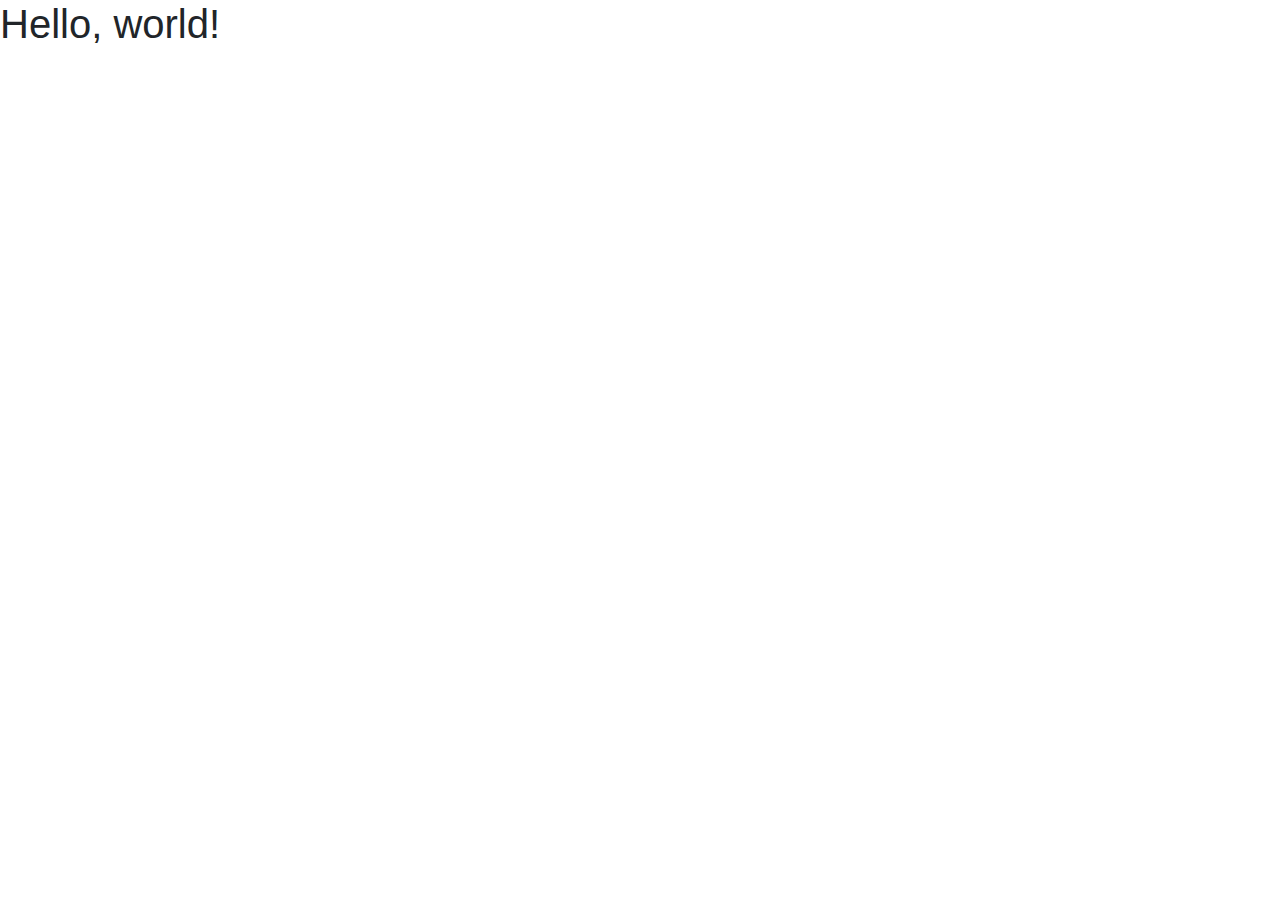
==== chucknorris/index.html @ 1ade48ec "initial template added." ====
<!doctype html>
<html lang="en">
  <head>
    <!-- Required meta tags -->
    <meta charset="utf-8">
    <meta name="viewport" content="width=device-width, initial-scale=1, shrink-to-fit=no">

    <!-- Bootstrap CSS -->
    <!-- <link rel="stylesheet" href="https://stackpath.bootstrapcdn.com/bootstrap/4.1.0/css/bootstrap.min.css" integrity="sha384-9gVQ4dYFwwWSjIDZnLEWnxCjeSWFphJiwGPXr1jddIhOegiu1FwO5qRGvFXOdJZ4" crossorigin="anonymous"> -->
    <link rel="stylesheet" href="assets/css/bootstrap.min.css">

    <title>Hello, world!</title>
  </head>
  <body>
    <h1>Hello, world!</h1>

    <!-- Optional JavaScript -->
    <!-- jQuery first, then Popper.js, then Bootstrap JS -->

    <!-- <script src="https://code.jquery.com/jquery-3.3.1.slim.min.js" integrity="sha384-q8i/X+965DzO0rT7abK41JStQIAqVgRVzpbzo5smXKp4YfRvH+8abtTE1Pi6jizo" crossorigin="anonymous"></script>
    <script src="https://cdnjs.cloudflare.com/ajax/libs/popper.js/1.14.0/umd/popper.min.js" integrity="sha384-cs/chFZiN24E4KMATLdqdvsezGxaGsi4hLGOzlXwp5UZB1LY//20VyM2taTB4QvJ" crossorigin="anonymous"></script>
    <script src="https://stackpath.bootstrapcdn.com/bootstrap/4.1.0/js/bootstrap.min.js" integrity="sha384-uefMccjFJAIv6A+rW+L4AHf99KvxDjWSu1z9VI8SKNVmz4sk7buKt/6v9KI65qnm" crossorigin="anonymous"></script> -->

    <script src="assets/js/bootstrap.min.js"></script>
    <script src="assets/js/jquery-3.3.1.slim.min.js"></script>
    <script src="assets/js/popper.min.js"></script>
  </body>
</html>
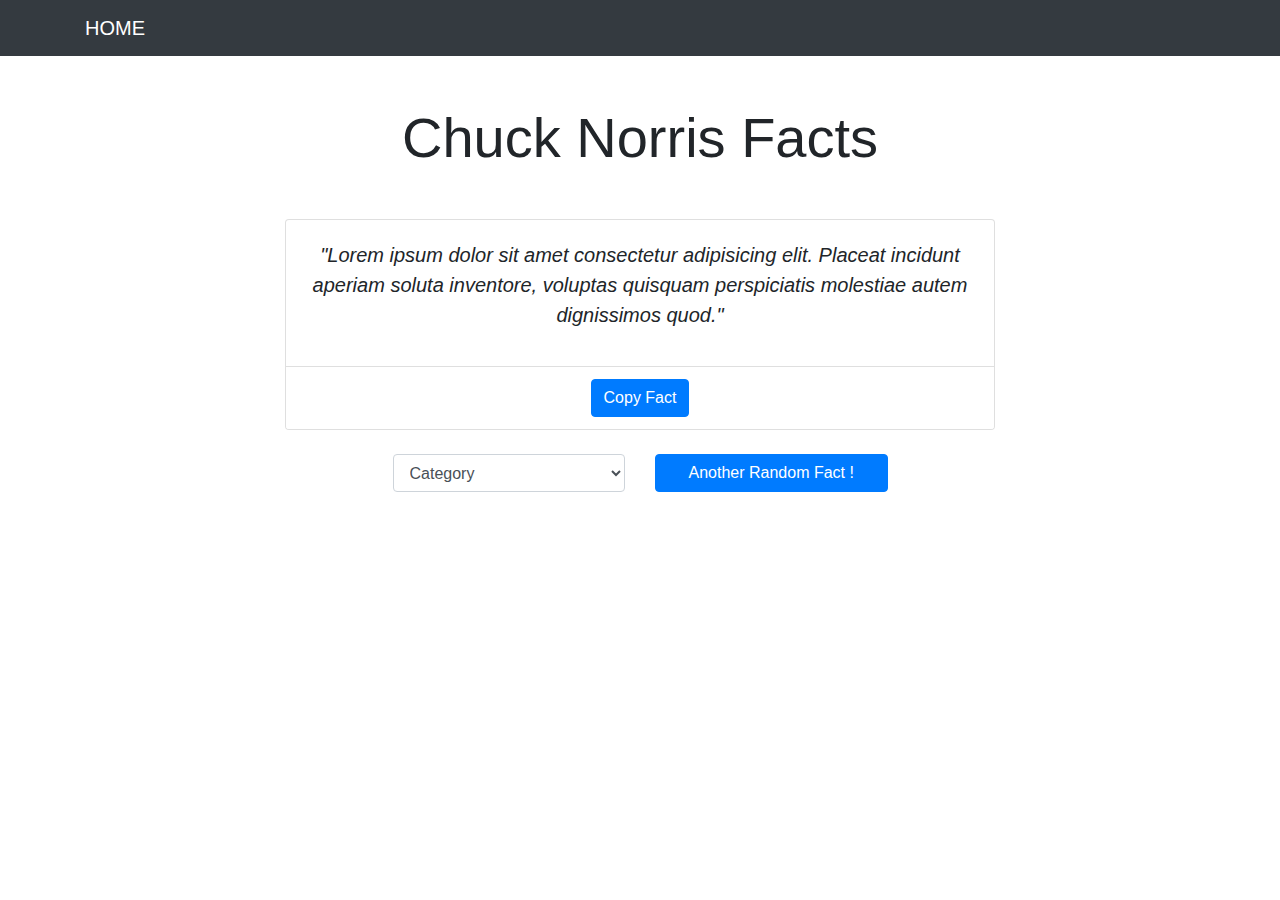
==== commit 988fd07c: "added loader and text copy function" ====
--- a/chucknorris/index.html
+++ b/chucknorris/index.html
@@ -1,6 +1,7 @@
 <!doctype html>
 <html lang="en">
-  <head>
+
+<head>
     <!-- Required meta tags -->
     <meta charset="utf-8">
     <meta name="viewport" content="width=device-width, initial-scale=1, shrink-to-fit=no">
@@ -8,21 +9,139 @@
     <!-- Bootstrap CSS -->
     <!-- <link rel="stylesheet" href="https://stackpath.bootstrapcdn.com/bootstrap/4.1.0/css/bootstrap.min.css" integrity="sha384-9gVQ4dYFwwWSjIDZnLEWnxCjeSWFphJiwGPXr1jddIhOegiu1FwO5qRGvFXOdJZ4" crossorigin="anonymous"> -->
     <link rel="stylesheet" href="assets/css/bootstrap.min.css">
+    <link rel="stylesheet" href="assets/css/main.css">
 
-    <title>Hello, world!</title>
-  </head>
-  <body>
-    <h1>Hello, world!</h1>
+    <title>API-FUN | ChuckNorris</title>
+</head>
+<body>
+    <nav class="navbar navbar-expand-lg navbar-dark bg-dark">
+        <div class="container">
+            <a class="navbar-brand" href="#">HOME</a>
+            <button class="navbar-toggler" type="button" data-toggle="collapse" data-target="#navbarTogglerDemo02" aria-controls="navbarTogglerDemo02"
+                aria-expanded="false" aria-label="Toggle navigation">
+                <span class="navbar-toggler-icon"></span>
+            </button>
+            <div class="collapse navbar-collapse" id="navbarTogglerDemo02">
+                <ul class="navbar-nav ml-auto mt-2 mt-lg-0">
+                    <li class="nav-item">
+                        <!-- <a class="nav-link" href="#">Link</a> -->
+                    </li>
+                </ul>
+            </div>
+        </div>
+    </nav>
+    <div class="container">
+        <div class="jumbotron-fluid text-center pt-4">
+            <h1 class="display-4 mt-4 mb-5">Chuck Norris Facts</h1>
+            <div class="col-lg-8 m-auto">
+                <div class="card">
+                    <div class="card-body">
+                        <p class="lead font-italic" id="chuckNorrisFact">"Lorem ipsum dolor sit amet consectetur adipisicing elit. Placeat incidunt aperiam soluta inventore, voluptas quisquam perspiciatis molestiae autem dignissimos quod."</p>
+                        <div class="">
+                            <!-- <button class="btn btn-light clipboard" onclick="copyToClipboard('#chuckNorrisFact')">Copy</button> -->
+                            <!-- <button class="btn btn-primary " onclick="copyToClipboard('#chuckNorrisFact')">Copy Fact</button> -->
+                        </div>
+                    </div>
+                    <div class="card-footer bg-white ">
+                        <button class="btn btn-primary" title="Copy To Clipboard" data-toggle="tooltip" onclick="copyToClipboard('#chuckNorrisFact');changeTitle(this,'Copied','Copy To Clipboard')">Copy Fact</button>
+                    </div>
+                </div>
+            </div>
+            <!-- <p class="lead font-italic" id="chuckNorrisFact">"Lorem ipsum dolor sit amet consectetur adipisicing elit. Placeat incidunt aperiam soluta inventore, voluptas quisquam perspiciatis molestiae autem dignissimos quod."</p> -->
+        </div>
+        <div class="row col-lg-6 m-auto">
+            <div class="col-sm-6 mt-4">
+                <select class="form-control " id="chuckNorrisCategories">
+                    <option value="null">Category</option>
+                </select>
+            </div>
+            <div class="col-sm-6 mt-4 mb-4">
+                <button class="btn btn-primary col" id="submit_button" onclick="fetchFact()">
+                    <div class="spinner">
+                        <div class="bounce1"></div>
+                        <div class="bounce2"></div>
+                        <div class="bounce3"></div>
+                    </div>
+                    <div class="btntext">
+                        Another Random Fact !
+                    </div>
+                </button>
+            </div>
+        </div>
 
-    <!-- Optional JavaScript -->
-    <!-- jQuery first, then Popper.js, then Bootstrap JS -->
+    </div><!-- end of container -->
 
-    <!-- <script src="https://code.jquery.com/jquery-3.3.1.slim.min.js" integrity="sha384-q8i/X+965DzO0rT7abK41JStQIAqVgRVzpbzo5smXKp4YfRvH+8abtTE1Pi6jizo" crossorigin="anonymous"></script>
+
+</body>
+<!-- Optional JavaScript -->
+<!-- jQuery first, then Popper.js, then Bootstrap JS -->
+
+<!-- <script src="https://code.jquery.com/jquery-3.3.1.slim.min.js" integrity="sha384-q8i/X+965DzO0rT7abK41JStQIAqVgRVzpbzo5smXKp4YfRvH+8abtTE1Pi6jizo" crossorigin="anonymous"></script>
     <script src="https://cdnjs.cloudflare.com/ajax/libs/popper.js/1.14.0/umd/popper.min.js" integrity="sha384-cs/chFZiN24E4KMATLdqdvsezGxaGsi4hLGOzlXwp5UZB1LY//20VyM2taTB4QvJ" crossorigin="anonymous"></script>
     <script src="https://stackpath.bootstrapcdn.com/bootstrap/4.1.0/js/bootstrap.min.js" integrity="sha384-uefMccjFJAIv6A+rW+L4AHf99KvxDjWSu1z9VI8SKNVmz4sk7buKt/6v9KI65qnm" crossorigin="anonymous"></script> -->
+<script src="assets/js/jquery.min.js"></script>
+<script src="assets/js/popper.min.js"></script>
+<script src="assets/js/bootstrap.min.js"></script>
+<script>
+    // console.log("test 101");
+    $(document).ready(function(){
+        //run following functions after document load
+        // fetchCategories();
+        // fetchFact();
+        // $("#submit_button").click(fetchFact());
 
-    <script src="assets/js/bootstrap.min.js"></script>
-    <script src="assets/js/jquery-3.3.1.slim.min.js"></script>
-    <script src="assets/js/popper.min.js"></script>
-  </body>
+        $('[data-toggle="tooltip"]').tooltip()
+    });
+    function fetchCategories(){
+        $.get({
+            url: "https://api.chucknorris.io/jokes/categories"
+        }).done(function(data){
+            console.log(data);
+            for(i=0;i<data.length;i++){
+                var optionNode = document.createElement('option');
+                optionNode.text = data[i];
+                optionNode.value = data[i];
+                $("#chuckNorrisCategories").append(optionNode);
+            }
+        }).fail(function(){
+            alert("Error occurred")
+        });
+    }
+    function fetchFact(){
+        $("#submit_button").attr("disabled",true);
+        $("#submit_button .spinner").show();
+        $("#submit_button .btntext").hide();
+        var category = $('#chuckNorrisCategories').val();
+        if(category == "null"){
+            requestURL = "https://api.chucknorris.io/jokes/random";
+        }else{
+            requestURL = "https://api.chucknorris.io/jokes/random?category="+category;
+        }
+
+        $.get({
+            url: requestURL
+        }).done(function(data){
+            $("#submit_button").attr("disabled",false);
+            $("#submit_button .spinner").hide();
+            $("#submit_button .btntext").show();
+            console.log(data);
+            $("#chuckNorrisFact").text(data.value);
+        }).fail(function(){
+            alert("Error occurred")
+        });
+    }
+    function copyToClipboard(element){
+        var $temp = $("<input>");
+        $("body").append($temp);
+        $temp.val($(element).text()).select();
+        document.execCommand("copy");
+        $temp.remove();
+    }
+    function changeTitle(element,newTitle,oldTitle){
+        $(element).attr('data-original-title',newTitle)
+                  .tooltip('show')
+                  .attr('data-original-title',oldTitle);
+    }
+</script>
+
 </html>--- a/chucknorris/assets/css/main.css
+++ b/chucknorris/assets/css/main.css
@@ -0,0 +1,59 @@
+
+.clipboard{
+  position: absolute;
+  top:0px;
+  right: 0px;
+}
+.clipboard:hover{
+  color:#fff;
+  background: #007bff;
+}
+
+/* styling for spinner */
+
+.btntext{
+    display: block;
+}
+.spinner {
+  display: none;
+  margin: auto;
+  width: 70px;
+  text-align: center;
+}
+
+.spinner > div {
+  position: relative; 
+  top:4px;
+  width: 18px;
+  height: 18px;
+  background-color: #fff;
+  border-radius: 100%;
+  display: inline-block;
+  -webkit-animation: sk-bouncedelay 1.4s infinite ease-in-out both;
+  animation: sk-bouncedelay 1.4s infinite ease-in-out both;
+}
+
+.spinner .bounce1 {
+  -webkit-animation-delay: -0.32s;
+  animation-delay: -0.32s;
+}
+
+.spinner .bounce2 {
+  -webkit-animation-delay: -0.16s;
+  animation-delay: -0.16s;
+}
+
+@-webkit-keyframes sk-bouncedelay {
+  0%, 80%, 100% { -webkit-transform: scale(0) }
+  40% { -webkit-transform: scale(1.0) }
+}
+
+@keyframes sk-bouncedelay {
+  0%, 80%, 100% { 
+    -webkit-transform: scale(0);
+    transform: scale(0);
+  } 40% { 
+    -webkit-transform: scale(1.0);
+    transform: scale(1.0);
+  }
+}
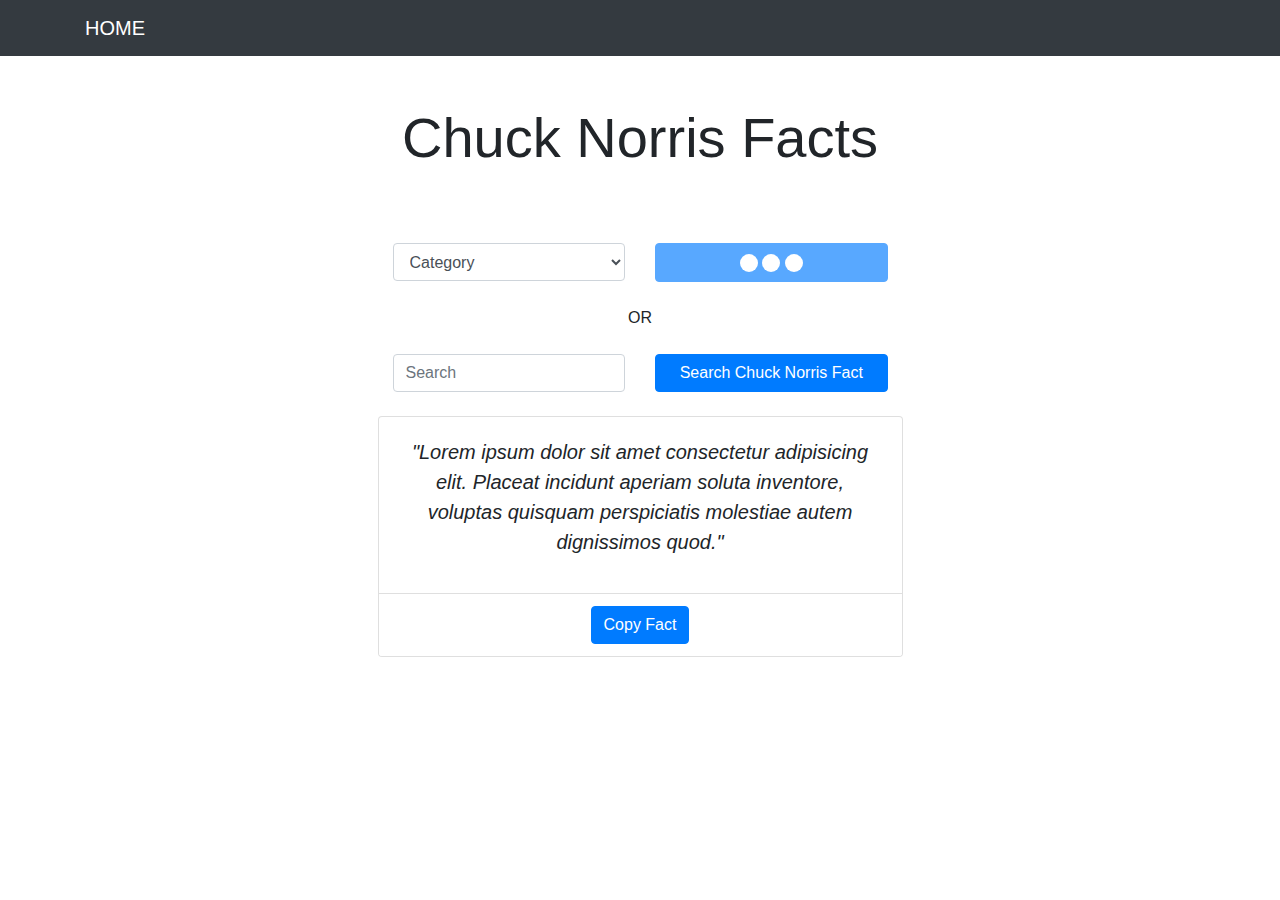
==== commit fbac26b0: "chuck norris facts search functionality added with pagination." ====
--- a/chucknorris/index.html
+++ b/chucknorris/index.html
@@ -33,20 +33,6 @@
     <div class="container">
         <div class="jumbotron-fluid text-center pt-4">
             <h1 class="display-4 mt-4 mb-5">Chuck Norris Facts</h1>
-            <div class="col-lg-8 m-auto">
-                <div class="card">
-                    <div class="card-body">
-                        <p class="lead font-italic" id="chuckNorrisFact">"Lorem ipsum dolor sit amet consectetur adipisicing elit. Placeat incidunt aperiam soluta inventore, voluptas quisquam perspiciatis molestiae autem dignissimos quod."</p>
-                        <div class="">
-                            <!-- <button class="btn btn-light clipboard" onclick="copyToClipboard('#chuckNorrisFact')">Copy</button> -->
-                            <!-- <button class="btn btn-primary " onclick="copyToClipboard('#chuckNorrisFact')">Copy Fact</button> -->
-                        </div>
-                    </div>
-                    <div class="card-footer bg-white ">
-                        <button class="btn btn-primary" title="Copy To Clipboard" data-toggle="tooltip" onclick="copyToClipboard('#chuckNorrisFact');changeTitle(this,'Copied','Copy To Clipboard')">Copy Fact</button>
-                    </div>
-                </div>
-            </div>
             <!-- <p class="lead font-italic" id="chuckNorrisFact">"Lorem ipsum dolor sit amet consectetur adipisicing elit. Placeat incidunt aperiam soluta inventore, voluptas quisquam perspiciatis molestiae autem dignissimos quod."</p> -->
         </div>
         <div class="row col-lg-6 m-auto">
@@ -55,7 +41,7 @@
                     <option value="null">Category</option>
                 </select>
             </div>
-            <div class="col-sm-6 mt-4 mb-4">
+            <div class="col-sm-6 mt-4">
                 <button class="btn btn-primary col" id="submit_button" onclick="fetchFact()">
                     <div class="spinner">
                         <div class="bounce1"></div>
@@ -63,12 +49,66 @@
                         <div class="bounce3"></div>
                     </div>
                     <div class="btntext">
-                        Another Random Fact !
+                        Random Fact !
                     </div>
                 </button>
             </div>
         </div>
-
+        <div class="text-center mt-4">
+            OR
+        </div>
+        <div class="row col-lg-6 m-auto">
+            <div class="col-sm-6 mt-4">
+                <input class="form-control " id="searchFactInput" type="search" placeholder="Search" aria-label="Search">
+                <div id="search_error" class="text-danger">
+                </div>
+            </div>
+            <div class="col-sm-6 mb-4 mt-4">
+                <!-- <button class="btn col btn-primary" id="searchFactButton">Search Fact</button> -->
+                <button class="btn btn-primary col" id="searchFactButton" onclick="searchFact()">
+                    <div class="spinner">
+                        <div class="bounce1"></div>
+                        <div class="bounce2"></div>
+                        <div class="bounce3"></div>
+                    </div>
+                    <div class="btntext">
+                        Search Chuck Norris Fact
+                    </div>
+                </button>
+            </div>
+        </div>
+        <div id="randomFact" class="random-fact text-center">
+            <div class="col-lg-6 m-auto">
+                <div class="card">
+                    <div class="card-body">
+                        <p class="lead font-italic" id="chuckNorrisFact">"Lorem ipsum dolor sit amet consectetur adipisicing elit. Placeat incidunt aperiam soluta inventore, voluptas quisquam perspiciatis molestiae autem dignissimos quod."</p>
+                    </div>
+                    <div class="card-footer bg-white ">
+                        <button class="btn btn-primary" title="Copy To Clipboard" data-toggle="tooltip" onclick="copyToClipboard('#chuckNorrisFact');changeTitle(this,'Copied','Copy To Clipboard')">Copy Fact</button>
+                    </div>
+                </div>
+            </div>
+        </div>
+        <div id="searchCards" class="search-cards py-4">
+            <div id="searchStatus" class="h3 text-center">
+                Search Results
+            </div>
+        </div>
+        <div id="searchPagination" class="text-center px-3 py-4">
+            <ul class="pagination pagination-lg col-lg-6 m-auto px-2">
+                <li class="page-item"><button id="pagFirst" class="page-link" >First</button></li>
+                <li class="page-item"><button id="pagPrev" class="page-link" >Prev</button></li>
+
+                <!-- <li class="page-item"><button id="pagMinusTwo" class="page-link" >1</button></li>
+                <li class="page-item"><button id="pagMinusOne" class="page-link" >2</button></li>
+                <li class="page-item"><button id="pagCurrent" class="page-link" >3</button></li>
+                <li class="page-item"><button id="pagPlusOne" class="page-link" >4</button></li>
+                <li class="page-item"><button id="pagPlusTwo" class="page-link" >5</button></li> -->
+                
+                <li class="page-item"><button id="pagNext" class="page-link" >Next</button></li>
+                <li class="page-item"><button id="pagLast" class="page-link" >Last</button></li>
+            </ul>
+        </div>
     </div><!-- end of container -->
 
 
@@ -83,20 +123,31 @@
 <script src="assets/js/popper.min.js"></script>
 <script src="assets/js/bootstrap.min.js"></script>
 <script>
+
+    //global variables for pagination
+    var resultPerPage = 10;
+    var totalRecords = 0;
+    var page = 1;
+    var totalPages = 0;
+    var records ;
+
     // console.log("test 101");
     $(document).ready(function(){
         //run following functions after document load
-        // fetchCategories();
-        // fetchFact();
+        fetchCategories();
+        fetchFact();
         // $("#submit_button").click(fetchFact());
-
-        $('[data-toggle="tooltip"]').tooltip()
+        // resultPerPage=$()
+        $("#searchPagination").hide();
+        $('[data-toggle="tooltip"]').tooltip();
+        bindPaginationControl();
+
     });
     function fetchCategories(){
         $.get({
             url: "https://api.chucknorris.io/jokes/categories"
         }).done(function(data){
-            console.log(data);
+            // console.log(data);
             for(i=0;i<data.length;i++){
                 var optionNode = document.createElement('option');
                 optionNode.text = data[i];
@@ -108,6 +159,9 @@
         });
     }
     function fetchFact(){
+        $("#randomFact").show();
+        $("#searchCards").hide();
+        $("#searchPagination").hide();
         $("#submit_button").attr("disabled",true);
         $("#submit_button .spinner").show();
         $("#submit_button .btntext").hide();
@@ -124,7 +178,7 @@
             $("#submit_button").attr("disabled",false);
             $("#submit_button .spinner").hide();
             $("#submit_button .btntext").show();
-            console.log(data);
+            // console.log(data);
             $("#chuckNorrisFact").text(data.value);
         }).fail(function(){
             alert("Error occurred")
@@ -142,6 +196,167 @@
                   .tooltip('show')
                   .attr('data-original-title',oldTitle);
     }
+    function searchFact(){
+        $("#randomFact").hide();
+        $("#searchCards").show();
+        $("#searchCards").children().not("#searchStatus").remove();
+        searchKey = "";
+        searchKey = $("#searchFactInput").val().trim();
+        if(searchKey.length<=2){
+            // console.log("Plese enter at least 3 characters.");
+            $("#search_error").text("Enter at least 3 characters.");
+        }else{
+            $("#search_error").text("");
+            $('#searchStatus').text("Searching...");
+
+            $("#searchFactButton").attr("disabled",true);
+            $("#searchFactButton .spinner").show();
+            $("#searchFactButton .btntext").hide();
+
+            requestURL = "https://api.chucknorris.io/jokes/search?query="+searchKey;
+
+            $.get({
+                url: requestURL
+            }).done(function(data){
+                $("#searchFactButton").attr("disabled",false);
+                $("#searchFactButton .spinner").hide();
+                $("#searchFactButton .btntext").show();
+                // console.log(data);
+
+                if(data.total == 0){
+                    $('#searchStatus').text("No facts for: "+searchKey);
+                }else{
+
+                    //limit no of results to given limit
+                    totalRecords = data.total;
+                    page = 1;
+                    totalPages = Math.ceil(totalRecords/resultPerPage);
+                    records = data;
+                    // console.log("total : "+totalRecords+" page : "+page+" totalPages : "+totalPages);
+
+                    maxLength = data.total <= resultPerPage ? data.total : resultPerPage;
+                    $('#searchStatus').text("Showing "+totalRecords+" Result for: "+searchKey);
+                    if(data.total <= resultPerPage){
+                        $("#searchPagination").hide();
+                        for(i=0;i<maxLength;i++){
+                            createSearchCard(data,i);
+                        }
+                        $('[data-toggle="tooltip"]').tooltip();
+                    }else{
+                        $("#searchPagination").show();
+                        showResults(1,data)
+                    }
+
+                }
+            }).fail(function(){
+                alert("Error occurred")
+            });        
+
+        }
+    }
+    function createSearchCard(data,i){
+        var mainCardNode = document.createElement('div');
+        mainCardNode.classList = 'col-lg-6 m-auto py-3';
+
+        var cardNode = document.createElement('div');
+        cardNode.className = 'card';
+
+        var cardBodyNode = document.createElement('div')
+        cardBodyNode.className = 'card-body';
+
+        var cardFooterNode = document.createElement('div')
+        cardFooterNode.classList = 'card-footer bg-white';
+
+        var paraNode = document.createElement('p');
+        paraNode.classList = 'lead font-italic';
+        paraNode.setAttribute('data-copy-text-id',(i+1));
+        var textNode = document.createTextNode(data.result[i].value);
+        paraNode.appendChild(textNode);
+
+        var buttonNode = document.createElement('button');
+        buttonNode.classList= 'btn btn-primary';
+        buttonNode.setAttribute('data-copy-button-id',(i+1));
+        buttonNode.setAttribute('data-toggle','tooltip');
+        buttonNode.setAttribute('title','Copy To Clipboard')
+        textNode = document.createTextNode("Copy Fact");
+        buttonNode.setAttribute('onclick',"copyToClipboard2(this,'Copied','Copy To Clipboard')");
+        buttonNode.appendChild(textNode);
+        
+
+        cardBodyNode.appendChild(paraNode);
+        cardFooterNode.appendChild(buttonNode);
+        cardNode.appendChild(cardBodyNode);
+        cardNode.appendChild(cardFooterNode);
+        mainCardNode.appendChild(cardNode);
+        $("#searchCards").append(mainCardNode);
+
+    }
+    function copyToClipboard2(element,newTitle,oldTitle){
+        // console.log("inside function");
+        var id = $(element).attr('data-copy-button-id');
+        var $temp = $("<input>");
+        $("body").append($temp);
+        temptext = $('[data-toggle="'+id+'"]').text();
+        // console.log(temptext);
+        $temp.val($('[data-copy-text-id="'+id+'"]').text()).select();
+        document.execCommand("copy");
+        $temp.remove();
+
+        $(element).attr('data-original-title',newTitle)
+                .tooltip('show')
+                .attr('data-original-title',oldTitle);
+
+    }
+    function showResults(page,data){
+        start = (page-1)*resultPerPage;
+        end = start+resultPerPage <= totalRecords ? start+resultPerPage : totalRecords;
+        $("#searchCards").children().not("#searchStatus").remove();
+        // console.log('start--'+start+'end--'+end+"totalpages--"+totalPages);
+        // console.log(data);
+        for(i=start;i<end;i++){
+            createSearchCard(data,i);
+        }
+        $('[data-toggle="tooltip"]').tooltip();
+        updatePagination();
+    }
+    function bindPaginationControl(){
+        $("#pagNext").on('click',function(e){
+            page=page+1;
+            showResults(page,records);
+        });
+        $("#pagPrev").on('click',function(e){
+            page=page-1;
+            showResults(page,records);
+        });
+        $("#pagFirst").on('click',function(){
+            page=1;
+            showResults(page,records);
+        })
+        $("#pagLast").on('click',function(){
+            page=totalPages;
+            showResults(page,records);
+        })
+    }
+
+    function checkPagNext(){
+        if(page>=totalPages){
+            $("#pagNext").attr('disabled',true);
+        }else{
+            $("#pagNext").attr('disabled',false);
+        }
+    }
+    function checkPagPrev(){
+        if(page<=1){
+            $("#pagPrev").attr('disabled',true);
+        }else{
+            $("#pagPrev").attr('disabled',false);
+        }
+    }
+
+    function updatePagination(){
+        checkPagPrev();
+        checkPagNext();
+    }
 </script>
 
 </html>--- a/chucknorris/assets/css/main.css
+++ b/chucknorris/assets/css/main.css
@@ -1,3 +1,22 @@
+.search-cards{
+  margin: auto;
+  text-align: center;
+  display: none;
+}
+.search-card-helper{
+  margin: auto;
+  padding: 10px 15px;
+}
+.search-card{  
+  padding: 10px 15px;
+  text-align: center;
+}
+.search-card .search-card-text{
+  font-style: italic;
+}
+.search-card .search-card-button{
+  width: 16.66%;
+}
 
 .clipboard{
   position: absolute;
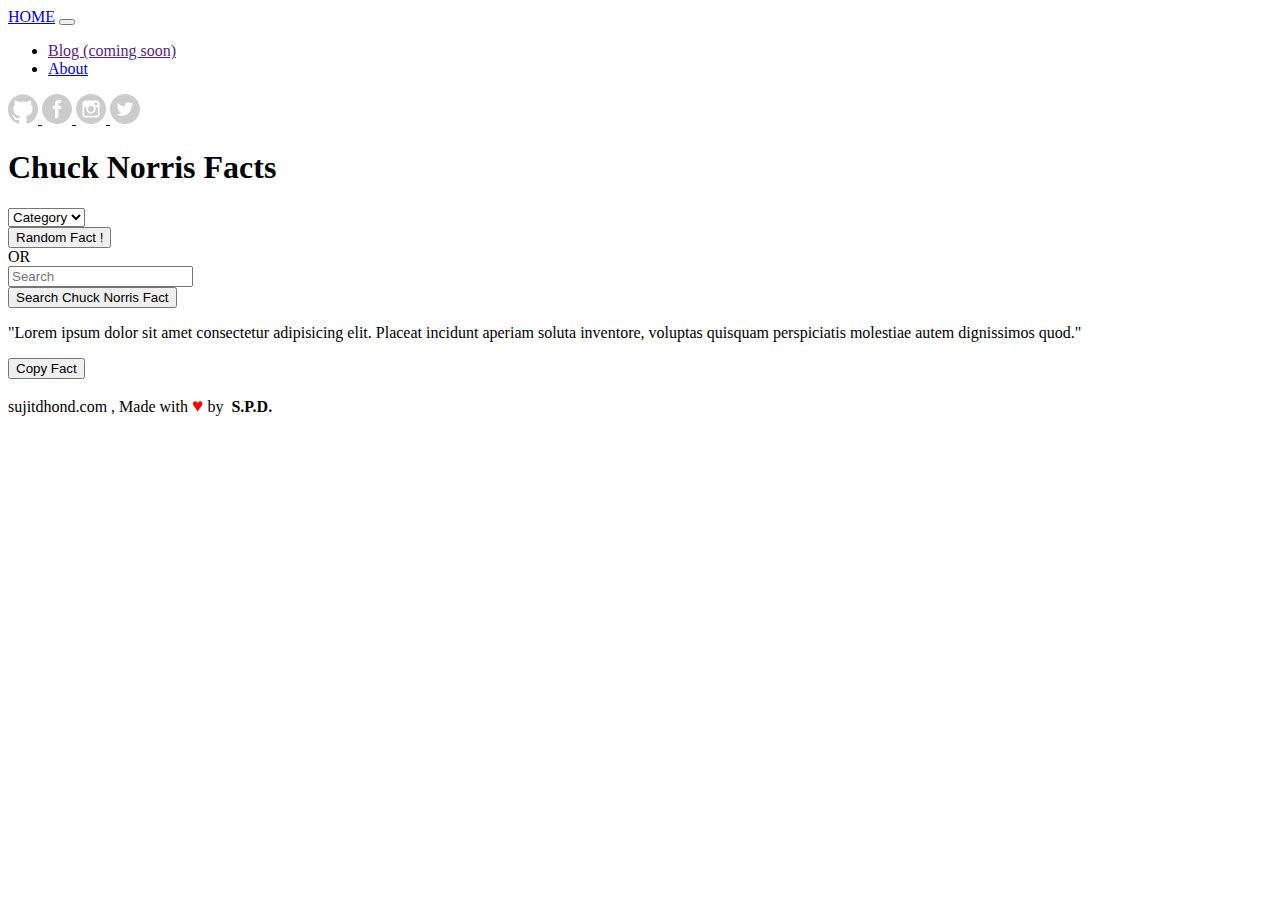
==== commit c85496d9: "Added social images and main.js file." ====
--- a/chucknorris/index.html
+++ b/chucknorris/index.html
@@ -5,35 +5,56 @@
     <!-- Required meta tags -->
     <meta charset="utf-8">
     <meta name="viewport" content="width=device-width, initial-scale=1, shrink-to-fit=no">
+    <meta name="description" content="Find chuck norris facts on sujitdhond.com .Chuck Norris that have become an Internet phenomenon and as a result have become widespread in popular culture. ">
+
+    <meta property="og:title" content="API-FUN | Chuck Norris Facts">
+    <meta property="og:image" content="https://assets.chucknorris.host/img/avatar/chuck-norris.png">
+    <meta property="og:description" content="Find chuck norris facts on sujitdhond.com ">
 
     <!-- Bootstrap CSS -->
-    <!-- <link rel="stylesheet" href="https://stackpath.bootstrapcdn.com/bootstrap/4.1.0/css/bootstrap.min.css" integrity="sha384-9gVQ4dYFwwWSjIDZnLEWnxCjeSWFphJiwGPXr1jddIhOegiu1FwO5qRGvFXOdJZ4" crossorigin="anonymous"> -->
-    <link rel="stylesheet" href="assets/css/bootstrap.min.css">
+    <link rel="stylesheet" href="https://stackpath.bootstrapcdn.com/bootstrap/4.1.0/css/bootstrap.min.css" integrity="sha384-9gVQ4dYFwwWSjIDZnLEWnxCjeSWFphJiwGPXr1jddIhOegiu1FwO5qRGvFXOdJZ4" crossorigin="anonymous">
+    <!-- <link rel="stylesheet" href="assets/css/bootstrap.min.css"> -->
     <link rel="stylesheet" href="assets/css/main.css">
 
-    <title>API-FUN | ChuckNorris</title>
+    <title>API-FUN | Chuck Norris Facts</title>
 </head>
 <body>
     <nav class="navbar navbar-expand-lg navbar-dark bg-dark">
         <div class="container">
-            <a class="navbar-brand" href="#">HOME</a>
-            <button class="navbar-toggler" type="button" data-toggle="collapse" data-target="#navbarTogglerDemo02" aria-controls="navbarTogglerDemo02"
+            <a class="navbar-brand" href="/">HOME</a>
+            <button class="navbar-toggler" type="button" data-toggle="collapse" data-target="#navbarSupportedContent" aria-controls="navbarSupportedContent"
                 aria-expanded="false" aria-label="Toggle navigation">
                 <span class="navbar-toggler-icon"></span>
             </button>
-            <div class="collapse navbar-collapse" id="navbarTogglerDemo02">
-                <ul class="navbar-nav ml-auto mt-2 mt-lg-0">
+            <div class="collapse navbar-collapse" id="navbarSupportedContent">
+                <ul class="navbar-nav mr-auto">
                     <li class="nav-item">
-                        <!-- <a class="nav-link" href="#">Link</a> -->
+                        <a class="nav-link" href="">Blog (coming soon)</a>
+                    </li>
+                    <li class="nav-item">
+                        <a class="nav-link" href="about.html">About</a>
                     </li>
                 </ul>
+                <div class="my-2 my-lg-0">
+                    <a href="https://www.github.com/sujitdhond142" class="mr-3">
+                        <img src="assets/img/github_color.svg" alt="Github">                    
+                    </a>
+                    <a href="https://www.facebook.com/sujit.dhond.5" class="mr-3">
+                        <img src="assets/img/facebook_color.svg" alt="Github">
+                    </a>
+                    <a href="https://www.instagram.com/sujitdhond152" class="mr-3">
+                        <img src="assets/img/instagram_color.svg" alt="Github">                    
+                    </a>
+                    <a href="https://www.twitter.com/sujitdhond" class="mr-3">
+                        <img src="assets/img/twitter_color.svg" alt="Github">
+                    </a>
+                </dib>
             </div>
         </div>
     </nav>
     <div class="container">
         <div class="jumbotron-fluid text-center pt-4">
             <h1 class="display-4 mt-4 mb-5">Chuck Norris Facts</h1>
-            <!-- <p class="lead font-italic" id="chuckNorrisFact">"Lorem ipsum dolor sit amet consectetur adipisicing elit. Placeat incidunt aperiam soluta inventore, voluptas quisquam perspiciatis molestiae autem dignissimos quod."</p> -->
         </div>
         <div class="row col-lg-6 m-auto">
             <div class="col-sm-6 mt-4">
@@ -95,268 +116,34 @@
             </div>
         </div>
         <div id="searchPagination" class="text-center px-3 py-4">
-            <ul class="pagination pagination-lg col-lg-6 m-auto px-2">
+            <ul class="pagination col-lg-6 m-auto px-2">
                 <li class="page-item"><button id="pagFirst" class="page-link" >First</button></li>
                 <li class="page-item"><button id="pagPrev" class="page-link" >Prev</button></li>
-
-                <!-- <li class="page-item"><button id="pagMinusTwo" class="page-link" >1</button></li>
-                <li class="page-item"><button id="pagMinusOne" class="page-link" >2</button></li>
-                <li class="page-item"><button id="pagCurrent" class="page-link" >3</button></li>
-                <li class="page-item"><button id="pagPlusOne" class="page-link" >4</button></li>
-                <li class="page-item"><button id="pagPlusTwo" class="page-link" >5</button></li> -->
-                
                 <li class="page-item"><button id="pagNext" class="page-link" >Next</button></li>
                 <li class="page-item"><button id="pagLast" class="page-link" >Last</button></li>
             </ul>
         </div>
+        
     </div><!-- end of container -->
+    <div class="text-center bg-light text-dark p-5 mt-4">
+        <p class="lead ">
+            sujitdhond.com ,
+            Made with <span style="font-size:120%;color:red">&hearts;</span> by <strong>&nbsp;S.P.D.</strong>
+        </p>
+    </div>
 
 
 </body>
 <!-- Optional JavaScript -->
 <!-- jQuery first, then Popper.js, then Bootstrap JS -->
 
-<!-- <script src="https://code.jquery.com/jquery-3.3.1.slim.min.js" integrity="sha384-q8i/X+965DzO0rT7abK41JStQIAqVgRVzpbzo5smXKp4YfRvH+8abtTE1Pi6jizo" crossorigin="anonymous"></script>
-    <script src="https://cdnjs.cloudflare.com/ajax/libs/popper.js/1.14.0/umd/popper.min.js" integrity="sha384-cs/chFZiN24E4KMATLdqdvsezGxaGsi4hLGOzlXwp5UZB1LY//20VyM2taTB4QvJ" crossorigin="anonymous"></script>
-    <script src="https://stackpath.bootstrapcdn.com/bootstrap/4.1.0/js/bootstrap.min.js" integrity="sha384-uefMccjFJAIv6A+rW+L4AHf99KvxDjWSu1z9VI8SKNVmz4sk7buKt/6v9KI65qnm" crossorigin="anonymous"></script> -->
-<script src="assets/js/jquery.min.js"></script>
+<!-- <script src="https://code.jquery.com/jquery-3.3.1.slim.min.js" integrity="sha384-q8i/X+965DzO0rT7abK41JStQIAqVgRVzpbzo5smXKp4YfRvH+8abtTE1Pi6jizo" crossorigin="anonymous"></script> -->
+<script src="https://cdnjs.cloudflare.com/ajax/libs/jquery/3.3.1/jquery.min.js"></script>
+<script src="https://cdnjs.cloudflare.com/ajax/libs/popper.js/1.14.0/umd/popper.min.js" integrity="sha384-cs/chFZiN24E4KMATLdqdvsezGxaGsi4hLGOzlXwp5UZB1LY//20VyM2taTB4QvJ" crossorigin="anonymous"></script>
+<script src="https://stackpath.bootstrapcdn.com/bootstrap/4.1.0/js/bootstrap.min.js" integrity="sha384-uefMccjFJAIv6A+rW+L4AHf99KvxDjWSu1z9VI8SKNVmz4sk7buKt/6v9KI65qnm" crossorigin="anonymous"></script>
+<!-- <script src="assets/js/jquery.min.js"></script>
 <script src="assets/js/popper.min.js"></script>
-<script src="assets/js/bootstrap.min.js"></script>
-<script>
-
-    //global variables for pagination
-    var resultPerPage = 10;
-    var totalRecords = 0;
-    var page = 1;
-    var totalPages = 0;
-    var records ;
-
-    // console.log("test 101");
-    $(document).ready(function(){
-        //run following functions after document load
-        fetchCategories();
-        fetchFact();
-        // $("#submit_button").click(fetchFact());
-        // resultPerPage=$()
-        $("#searchPagination").hide();
-        $('[data-toggle="tooltip"]').tooltip();
-        bindPaginationControl();
-
-    });
-    function fetchCategories(){
-        $.get({
-            url: "https://api.chucknorris.io/jokes/categories"
-        }).done(function(data){
-            // console.log(data);
-            for(i=0;i<data.length;i++){
-                var optionNode = document.createElement('option');
-                optionNode.text = data[i];
-                optionNode.value = data[i];
-                $("#chuckNorrisCategories").append(optionNode);
-            }
-        }).fail(function(){
-            alert("Error occurred")
-        });
-    }
-    function fetchFact(){
-        $("#randomFact").show();
-        $("#searchCards").hide();
-        $("#searchPagination").hide();
-        $("#submit_button").attr("disabled",true);
-        $("#submit_button .spinner").show();
-        $("#submit_button .btntext").hide();
-        var category = $('#chuckNorrisCategories').val();
-        if(category == "null"){
-            requestURL = "https://api.chucknorris.io/jokes/random";
-        }else{
-            requestURL = "https://api.chucknorris.io/jokes/random?category="+category;
-        }
-
-        $.get({
-            url: requestURL
-        }).done(function(data){
-            $("#submit_button").attr("disabled",false);
-            $("#submit_button .spinner").hide();
-            $("#submit_button .btntext").show();
-            // console.log(data);
-            $("#chuckNorrisFact").text(data.value);
-        }).fail(function(){
-            alert("Error occurred")
-        });
-    }
-    function copyToClipboard(element){
-        var $temp = $("<input>");
-        $("body").append($temp);
-        $temp.val($(element).text()).select();
-        document.execCommand("copy");
-        $temp.remove();
-    }
-    function changeTitle(element,newTitle,oldTitle){
-        $(element).attr('data-original-title',newTitle)
-                  .tooltip('show')
-                  .attr('data-original-title',oldTitle);
-    }
-    function searchFact(){
-        $("#randomFact").hide();
-        $("#searchCards").show();
-        $("#searchCards").children().not("#searchStatus").remove();
-        searchKey = "";
-        searchKey = $("#searchFactInput").val().trim();
-        if(searchKey.length<=2){
-            // console.log("Plese enter at least 3 characters.");
-            $("#search_error").text("Enter at least 3 characters.");
-        }else{
-            $("#search_error").text("");
-            $('#searchStatus').text("Searching...");
-
-            $("#searchFactButton").attr("disabled",true);
-            $("#searchFactButton .spinner").show();
-            $("#searchFactButton .btntext").hide();
-
-            requestURL = "https://api.chucknorris.io/jokes/search?query="+searchKey;
-
-            $.get({
-                url: requestURL
-            }).done(function(data){
-                $("#searchFactButton").attr("disabled",false);
-                $("#searchFactButton .spinner").hide();
-                $("#searchFactButton .btntext").show();
-                // console.log(data);
-
-                if(data.total == 0){
-                    $('#searchStatus').text("No facts for: "+searchKey);
-                }else{
-
-                    //limit no of results to given limit
-                    totalRecords = data.total;
-                    page = 1;
-                    totalPages = Math.ceil(totalRecords/resultPerPage);
-                    records = data;
-                    // console.log("total : "+totalRecords+" page : "+page+" totalPages : "+totalPages);
-
-                    maxLength = data.total <= resultPerPage ? data.total : resultPerPage;
-                    $('#searchStatus').text("Showing "+totalRecords+" Result for: "+searchKey);
-                    if(data.total <= resultPerPage){
-                        $("#searchPagination").hide();
-                        for(i=0;i<maxLength;i++){
-                            createSearchCard(data,i);
-                        }
-                        $('[data-toggle="tooltip"]').tooltip();
-                    }else{
-                        $("#searchPagination").show();
-                        showResults(1,data)
-                    }
-
-                }
-            }).fail(function(){
-                alert("Error occurred")
-            });        
-
-        }
-    }
-    function createSearchCard(data,i){
-        var mainCardNode = document.createElement('div');
-        mainCardNode.classList = 'col-lg-6 m-auto py-3';
-
-        var cardNode = document.createElement('div');
-        cardNode.className = 'card';
-
-        var cardBodyNode = document.createElement('div')
-        cardBodyNode.className = 'card-body';
-
-        var cardFooterNode = document.createElement('div')
-        cardFooterNode.classList = 'card-footer bg-white';
-
-        var paraNode = document.createElement('p');
-        paraNode.classList = 'lead font-italic';
-        paraNode.setAttribute('data-copy-text-id',(i+1));
-        var textNode = document.createTextNode(data.result[i].value);
-        paraNode.appendChild(textNode);
-
-        var buttonNode = document.createElement('button');
-        buttonNode.classList= 'btn btn-primary';
-        buttonNode.setAttribute('data-copy-button-id',(i+1));
-        buttonNode.setAttribute('data-toggle','tooltip');
-        buttonNode.setAttribute('title','Copy To Clipboard')
-        textNode = document.createTextNode("Copy Fact");
-        buttonNode.setAttribute('onclick',"copyToClipboard2(this,'Copied','Copy To Clipboard')");
-        buttonNode.appendChild(textNode);
-        
-
-        cardBodyNode.appendChild(paraNode);
-        cardFooterNode.appendChild(buttonNode);
-        cardNode.appendChild(cardBodyNode);
-        cardNode.appendChild(cardFooterNode);
-        mainCardNode.appendChild(cardNode);
-        $("#searchCards").append(mainCardNode);
-
-    }
-    function copyToClipboard2(element,newTitle,oldTitle){
-        // console.log("inside function");
-        var id = $(element).attr('data-copy-button-id');
-        var $temp = $("<input>");
-        $("body").append($temp);
-        temptext = $('[data-toggle="'+id+'"]').text();
-        // console.log(temptext);
-        $temp.val($('[data-copy-text-id="'+id+'"]').text()).select();
-        document.execCommand("copy");
-        $temp.remove();
-
-        $(element).attr('data-original-title',newTitle)
-                .tooltip('show')
-                .attr('data-original-title',oldTitle);
-
-    }
-    function showResults(page,data){
-        start = (page-1)*resultPerPage;
-        end = start+resultPerPage <= totalRecords ? start+resultPerPage : totalRecords;
-        $("#searchCards").children().not("#searchStatus").remove();
-        // console.log('start--'+start+'end--'+end+"totalpages--"+totalPages);
-        // console.log(data);
-        for(i=start;i<end;i++){
-            createSearchCard(data,i);
-        }
-        $('[data-toggle="tooltip"]').tooltip();
-        updatePagination();
-    }
-    function bindPaginationControl(){
-        $("#pagNext").on('click',function(e){
-            page=page+1;
-            showResults(page,records);
-        });
-        $("#pagPrev").on('click',function(e){
-            page=page-1;
-            showResults(page,records);
-        });
-        $("#pagFirst").on('click',function(){
-            page=1;
-            showResults(page,records);
-        })
-        $("#pagLast").on('click',function(){
-            page=totalPages;
-            showResults(page,records);
-        })
-    }
-
-    function checkPagNext(){
-        if(page>=totalPages){
-            $("#pagNext").attr('disabled',true);
-        }else{
-            $("#pagNext").attr('disabled',false);
-        }
-    }
-    function checkPagPrev(){
-        if(page<=1){
-            $("#pagPrev").attr('disabled',true);
-        }else{
-            $("#pagPrev").attr('disabled',false);
-        }
-    }
-
-    function updatePagination(){
-        checkPagPrev();
-        checkPagNext();
-    }
-</script>
+<script src="assets/js/bootstrap.min.js"></script> -->
+<script src="assets/js/main.js"></script>
 
 </html>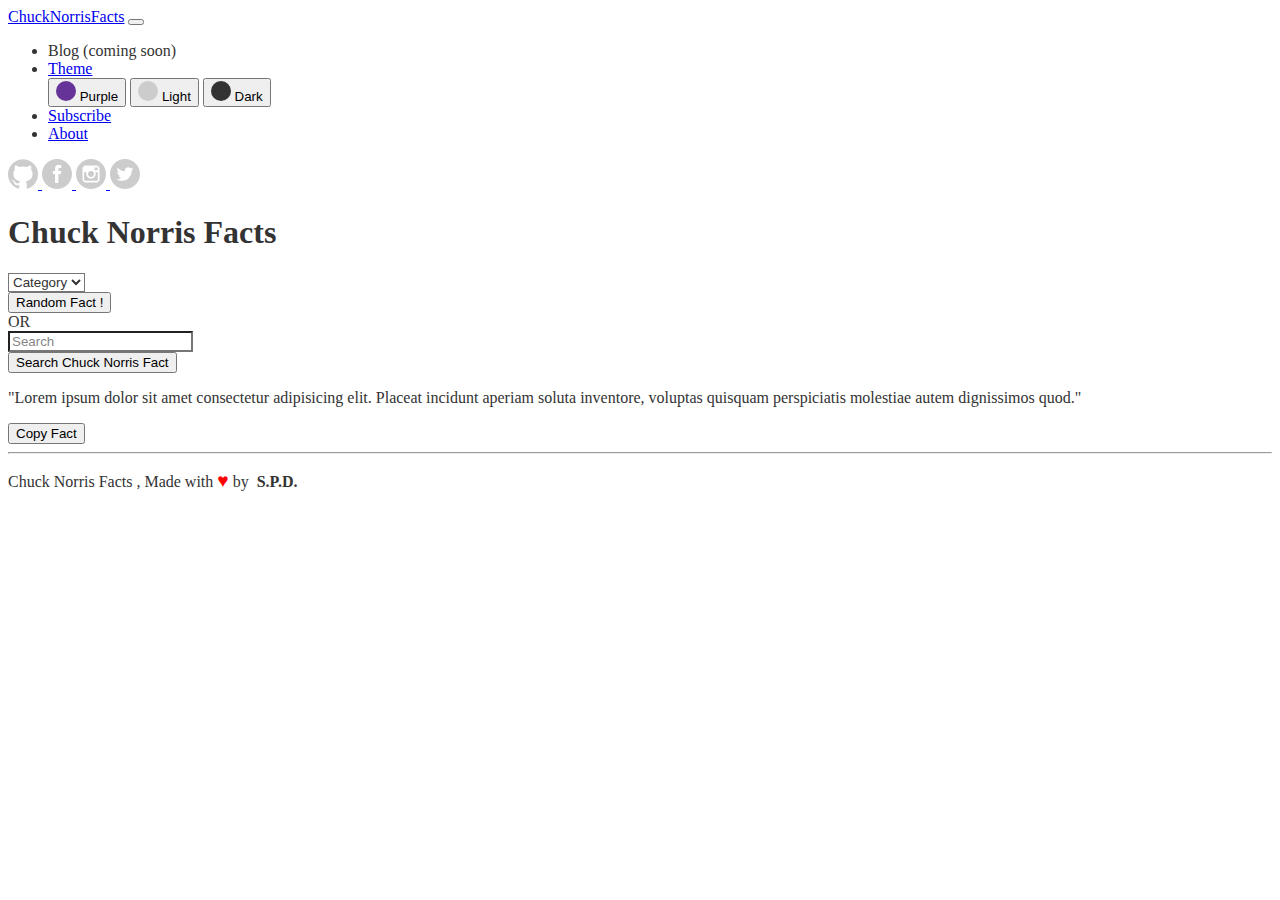
==== commit 0ef9bf4e: "small change to description" ====
--- a/chucknorris/index.html
+++ b/chucknorris/index.html
@@ -5,11 +5,11 @@
     <!-- Required meta tags -->
     <meta charset="utf-8">
     <meta name="viewport" content="width=device-width, initial-scale=1, shrink-to-fit=no">
-    <meta name="description" content="Find chuck norris facts on sujitdhond.com .Chuck Norris that have become an Internet phenomenon and as a result have become widespread in popular culture. ">
+    <meta name="description" content="Find chuck norris facts and jokes. Chuck Norris facts are satirical factoids about martial artist and actor Chuck Norris.">
 
     <meta property="og:title" content="API-FUN | Chuck Norris Facts">
     <meta property="og:image" content="https://assets.chucknorris.host/img/avatar/chuck-norris.png">
-    <meta property="og:description" content="Find chuck norris facts on sujitdhond.com ">
+    <meta property="og:description" content="Find chuck norris facts and jokes. Chuck Norris facts are satirical factoids about martial artist and actor Chuck Norris.">
 
     <!-- Bootstrap CSS -->
     <link rel="stylesheet" href="https://stackpath.bootstrapcdn.com/bootstrap/4.1.0/css/bootstrap.min.css" integrity="sha384-9gVQ4dYFwwWSjIDZnLEWnxCjeSWFphJiwGPXr1jddIhOegiu1FwO5qRGvFXOdJZ4" crossorigin="anonymous">
@@ -18,10 +18,10 @@
 
     <title>API-FUN | Chuck Norris Facts</title>
 </head>
-<body>
+<body id="themeChanger" class="theme-light">
     <nav class="navbar navbar-expand-lg navbar-dark bg-dark">
         <div class="container">
-            <a class="navbar-brand" href="/">HOME</a>
+            <a class="navbar-brand" href="index.html">ChuckNorrisFacts</a>
             <button class="navbar-toggler" type="button" data-toggle="collapse" data-target="#navbarSupportedContent" aria-controls="navbarSupportedContent"
                 aria-expanded="false" aria-label="Toggle navigation">
                 <span class="navbar-toggler-icon"></span>
@@ -29,7 +29,42 @@
             <div class="collapse navbar-collapse" id="navbarSupportedContent">
                 <ul class="navbar-nav mr-auto">
                     <li class="nav-item">
-                        <a class="nav-link" href="">Blog (coming soon)</a>
+                        <a class="nav-link .disabled" >Blog (coming soon)</a>
+                    </li>
+                    <li class="nav-item dropdown ">
+                        <a class="nav-link dropdown-toggle" href="#" id="navbarDropdown" role="button" data-toggle="dropdown" aria-haspopup="true"
+                            aria-expanded="false">
+                            Theme
+                        </a>
+                        <div class="dropdown-menu" aria-labelledby="navbarDropdown">
+                            <button class="dropdown-item" id="themeChangeToPurple">
+                                <span class="float-left mr-3">
+                                    <svg height="20" width="20">
+                                        <circle cx="10" cy="10" r="10" fill="#663399" />
+                                    </svg>
+                                </span>
+                                Purple
+                            </button>
+                            <button class="dropdown-item" id="themeChangeToLight">
+                                <span class="float-left mr-3">
+                                    <svg height="20" width="20">
+                                        <circle cx="10" cy="10" r="10" fill="#ccc" />
+                                    </svg>
+                                </span>
+                                Light
+                            </button>
+                            <button class="dropdown-item" id="themeChangeToDark">
+                                <span class="float-left mr-3">
+                                    <svg height="20" width="20">
+                                        <circle cx="10" cy="10" r="10" fill="#333" />
+                                    </svg>
+                                </span>
+                                Dark
+                            </button>
+                        </div>
+                    </li>
+                    <li class="nav-item">
+                        <a class="nav-link" href="/">Subscribe</a>
                     </li>
                     <li class="nav-item">
                         <a class="nav-link" href="about.html">About</a>
@@ -58,7 +93,7 @@
         </div>
         <div class="row col-lg-6 m-auto">
             <div class="col-sm-6 mt-4">
-                <select class="form-control " id="chuckNorrisCategories">
+                <select class="form-control theme-inherit" id="chuckNorrisCategories">
                     <option value="null">Category</option>
                 </select>
             </div>
@@ -80,7 +115,7 @@
         </div>
         <div class="row col-lg-6 m-auto">
             <div class="col-sm-6 mt-4">
-                <input class="form-control " id="searchFactInput" type="search" placeholder="Search" aria-label="Search">
+                <input class="form-control theme-inherit" id="searchFactInput" type="search" placeholder="Search" aria-label="Search">
                 <div id="search_error" class="text-danger">
                 </div>
             </div>
@@ -100,11 +135,11 @@
         </div>
         <div id="randomFact" class="random-fact text-center">
             <div class="col-lg-6 m-auto">
-                <div class="card">
+                <div class="card bg-transparent">
                     <div class="card-body">
                         <p class="lead font-italic" id="chuckNorrisFact">"Lorem ipsum dolor sit amet consectetur adipisicing elit. Placeat incidunt aperiam soluta inventore, voluptas quisquam perspiciatis molestiae autem dignissimos quod."</p>
                     </div>
-                    <div class="card-footer bg-white ">
+                    <div class="card-footer ">
                         <button class="btn btn-primary" title="Copy To Clipboard" data-toggle="tooltip" onclick="copyToClipboard('#chuckNorrisFact');changeTitle(this,'Copied','Copy To Clipboard')">Copy Fact</button>
                     </div>
                 </div>
@@ -117,17 +152,18 @@
         </div>
         <div id="searchPagination" class="text-center px-3 py-4">
             <ul class="pagination col-lg-6 m-auto px-2">
-                <li class="page-item"><button id="pagFirst" class="page-link" >First</button></li>
-                <li class="page-item"><button id="pagPrev" class="page-link" >Prev</button></li>
-                <li class="page-item"><button id="pagNext" class="page-link" >Next</button></li>
-                <li class="page-item"><button id="pagLast" class="page-link" >Last</button></li>
+                <li class="page-item"><button id="pagFirst" class="page-link theme-inherit" >First</button></li>
+                <li class="page-item"><button id="pagPrev" class="page-link theme-inherit" >Prev</button></li>
+                <li class="page-item"><button id="pagNext" class="page-link theme-inherit" >Next</button></li>
+                <li class="page-item"><button id="pagLast" class="page-link theme-inherit" >Last</button></li>
             </ul>
         </div>
         
     </div><!-- end of container -->
-    <div class="text-center bg-light text-dark p-5 mt-4">
+    <div class="text-center p-4 mt-4">
+        <hr>
         <p class="lead ">
-            sujitdhond.com ,
+            Chuck Norris Facts ,
             Made with <span style="font-size:120%;color:red">&hearts;</span> by <strong>&nbsp;S.P.D.</strong>
         </p>
     </div>
@@ -145,5 +181,24 @@
 <script src="assets/js/popper.min.js"></script>
 <script src="assets/js/bootstrap.min.js"></script> -->
 <script src="assets/js/main.js"></script>
-
+<script>
+    //global variables for pagination
+    var resultsPerPage = 10;
+    var totalRecords = 0;
+    var page = 1;
+    var totalPages = 0;
+    var records ;
+
+    $(document).ready(function(){
+        //run following functions after document load
+        fetchCategories();  //fetch fact categories dynamically
+        fetchFact();        //fetch a random chuck norris fact
+        $("#searchPagination").hide();  //hides pagination at start
+        $('[data-toggle="tooltip"]').tooltip(); //enables all tooltip
+        bindPaginationControl();    //bind click events to all pagination buttons
+        bindThemeChangeControl();   //bind on click event to theme change buttons
+        setThemeViaCookie();    // get cookie and set document theme according to cookie
+    });
+
+</script>
 </html>--- a/chucknorris/assets/css/main.css
+++ b/chucknorris/assets/css/main.css
@@ -1,3 +1,28 @@
+.theme-change{
+  /* background: #663399;
+  color: #fff; */
+}
+.theme-purple{
+  background: #663399;
+  color: #fff;
+}
+.theme-inherit{
+  background: inherit;
+  color: inherit;
+}
+.theme-dark{
+  background: #333;
+  color: #fff;
+}
+.theme-light{
+  background: #fff;
+  color: #333;
+}
+
+input[type="search"]::placeholder {
+  color: inherit;
+  opacity: 0.6;
+}
 .search-cards{
   margin: auto;
   text-align: center;
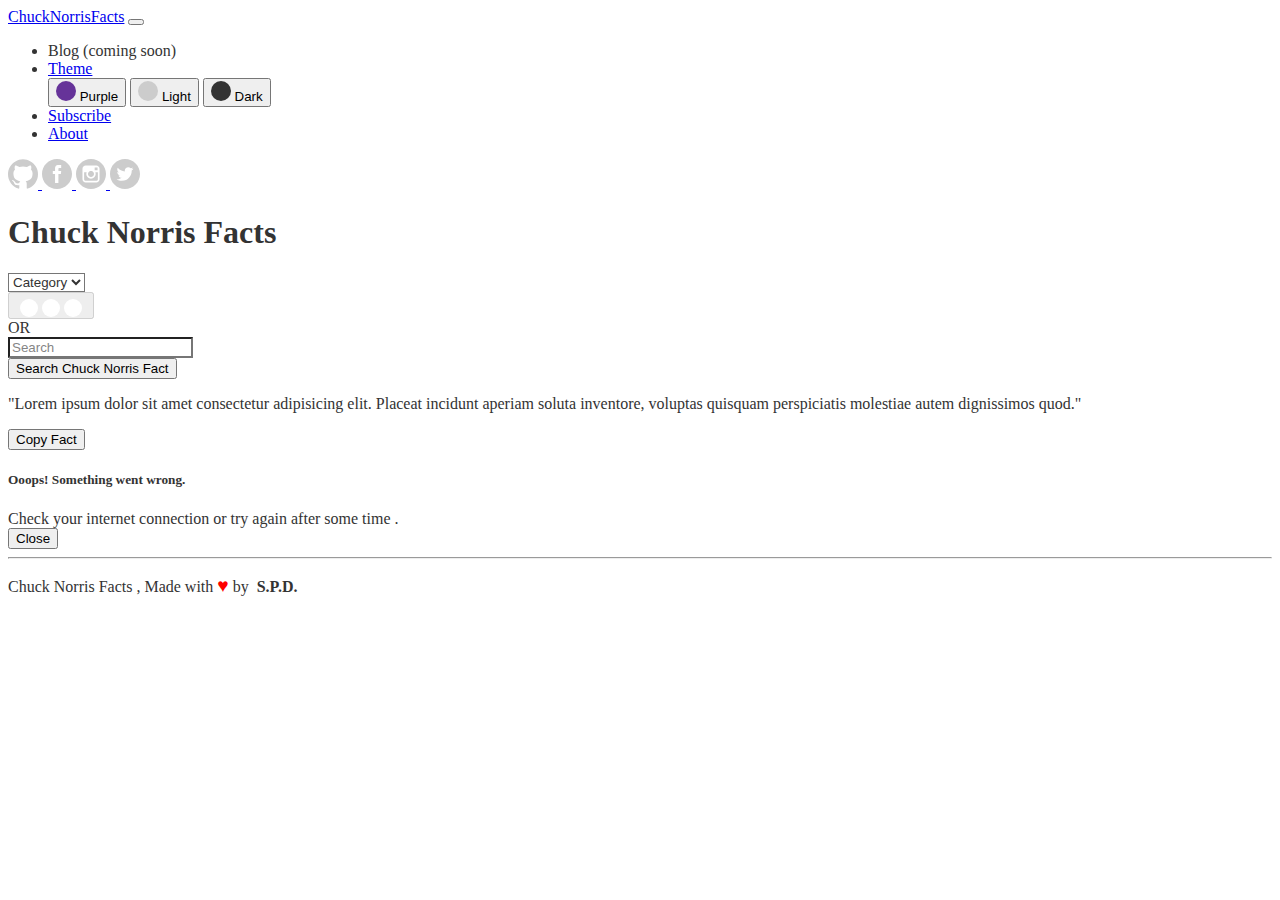
==== commit f204f596: "Minor changes and added modal for notifying errors." ====
--- a/chucknorris/index.html
+++ b/chucknorris/index.html
@@ -159,6 +159,24 @@
             </ul>
         </div>
         
+        <!-- Error Modal -->
+        <div class="modal fade" id="errorModal" tabindex="-1" role="dialog" aria-labelledby="exampleModalLabel" aria-hidden="true">
+            <div class="modal-dialog" role="document">
+                <div class="modal-content ">
+                    <div class="modal-header ">
+                        <h5 class="modal-title">
+                            Ooops! Something went wrong. 
+                        </h5>
+                    </div>
+                    <div id="errorModalContent" class="modal-body text-center">
+                        Check your internet connection or try again after some time .
+                    </div>
+                    <div class="modal-footer">
+                        <button type="button" class="btn btn-secondary  m-auto" data-dismiss="modal">Close</button>
+                    </div>
+                </div>
+            </div>
+        </div>
     </div><!-- end of container -->
     <div class="text-center p-4 mt-4">
         <hr>
